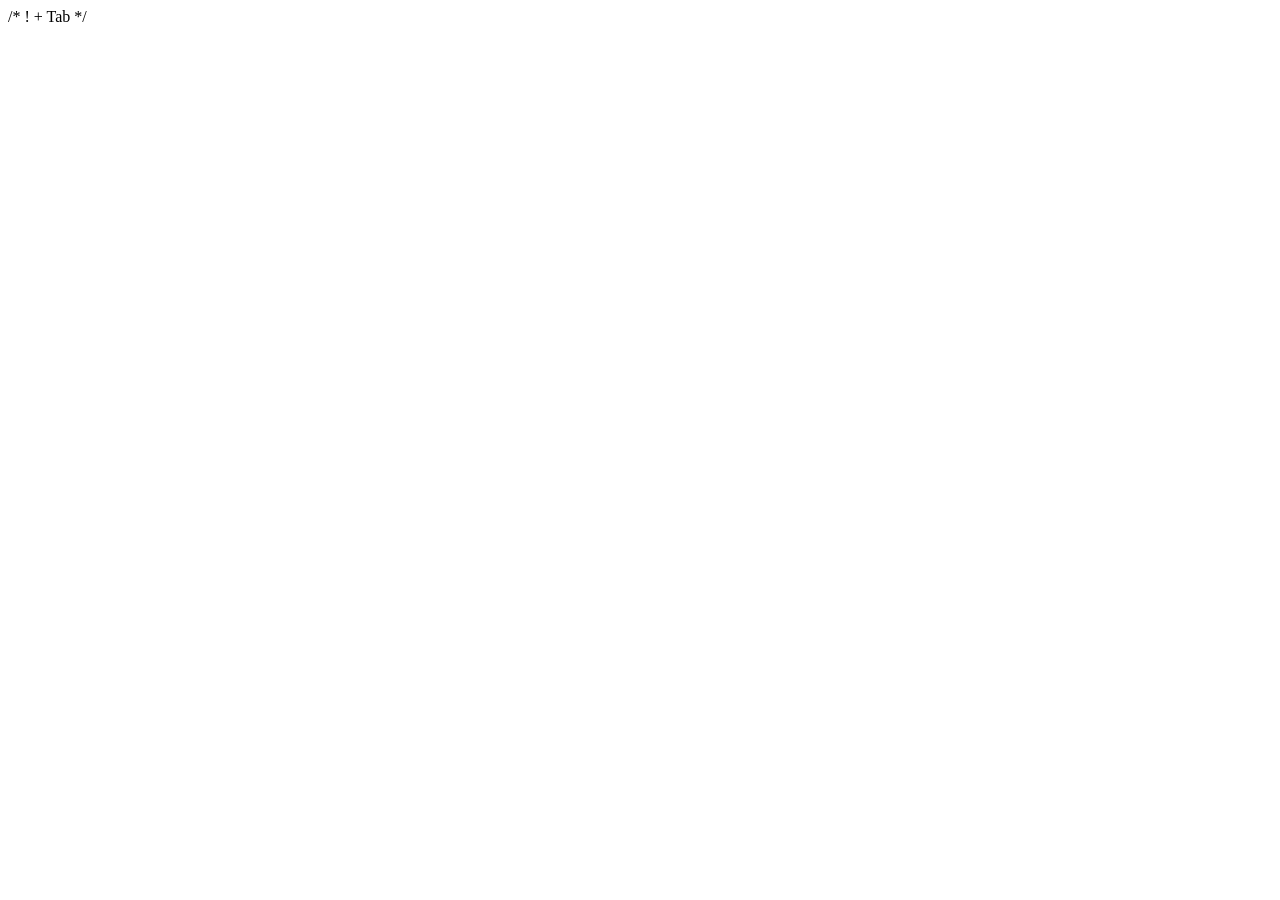
==== startup-matchmaker/starter_code/index.html @ 236b739c "first commit" ====
/* ! + Tab */
<!DOCTYPE html>
<html lang="en">
<head>
    <meta charset="UTF-8">
    <meta name="viewport" content="width=device-width, initial-scale=1.0">
    <title>Document</title>
</head>
<body>
    
</body>
</html>
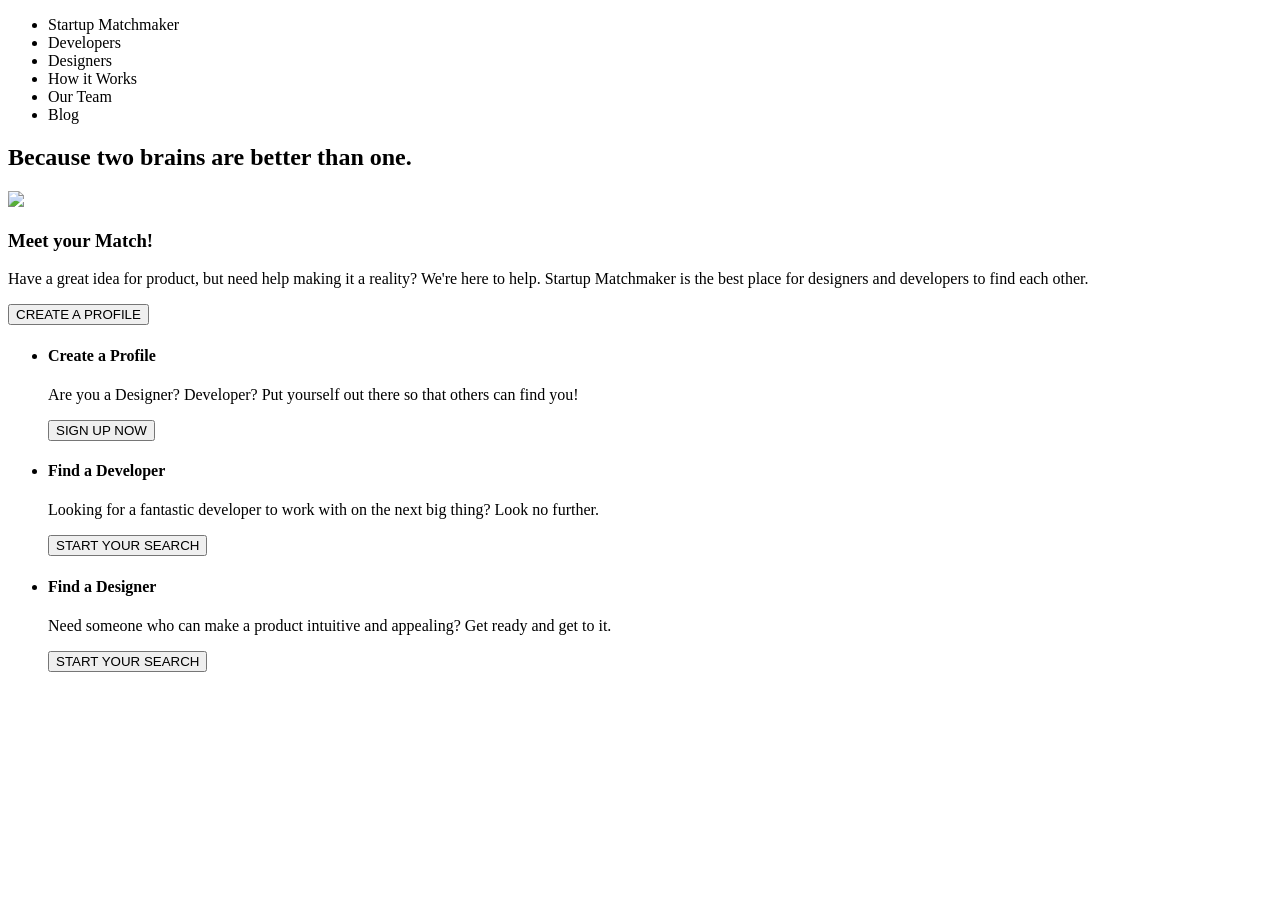
==== commit 95b59f32: "Second commit" ====
--- a/startup-matchmaker/starter_code/index.html
+++ b/startup-matchmaker/starter_code/index.html
@@ -1,5 +1,4 @@
 
-/* ! + Tab */
 <!DOCTYPE html>
 <html lang="en">
 <head>
@@ -8,6 +7,41 @@
     <title>Document</title>
 </head>
 <body>
-    
+    <nav>
+        <ul>
+            <li>Startup Matchmaker</li>
+            <li>Developers</li>
+            <li>Designers</li>
+            <li>How it Works</li>
+            <li>Our Team</li>
+            <li>Blog</li>
+        </ul>
+    </nav>
+    <h2>Because two brains are better than one.</h2>
+    <article>
+        <img src="images/coworking.jpg">
+        <h3>Meet your Match!</h3>
+        <p>Have a great idea for product, but need help making it a reality? We're here to help. Startup Matchmaker is the best place for designers and developers to find each other.</p>
+        <button>CREATE A PROFILE</button>
+    </article>
+    <nav>
+        <ul>
+            <li>
+                <h4>Create a Profile</h4>
+                <p>Are you a Designer? Developer? Put yourself out there so that others can find you!</p>
+                <button>SIGN UP NOW</button>
+            </li>
+            <li>
+                <h4>Find a Developer</h4>
+                <p>Looking for a fantastic developer to work with on the next big thing? Look no further.</p>
+                <button>START YOUR SEARCH</button>
+            </li>
+            <li>
+                <h4>Find a Designer</h4>
+                <p>Need someone who can make a product intuitive and appealing? Get ready and get to it.</p>
+                <button>START YOUR SEARCH</button>
+            </li>
+        </ul>
+    </nav>
 </body>
 </html>
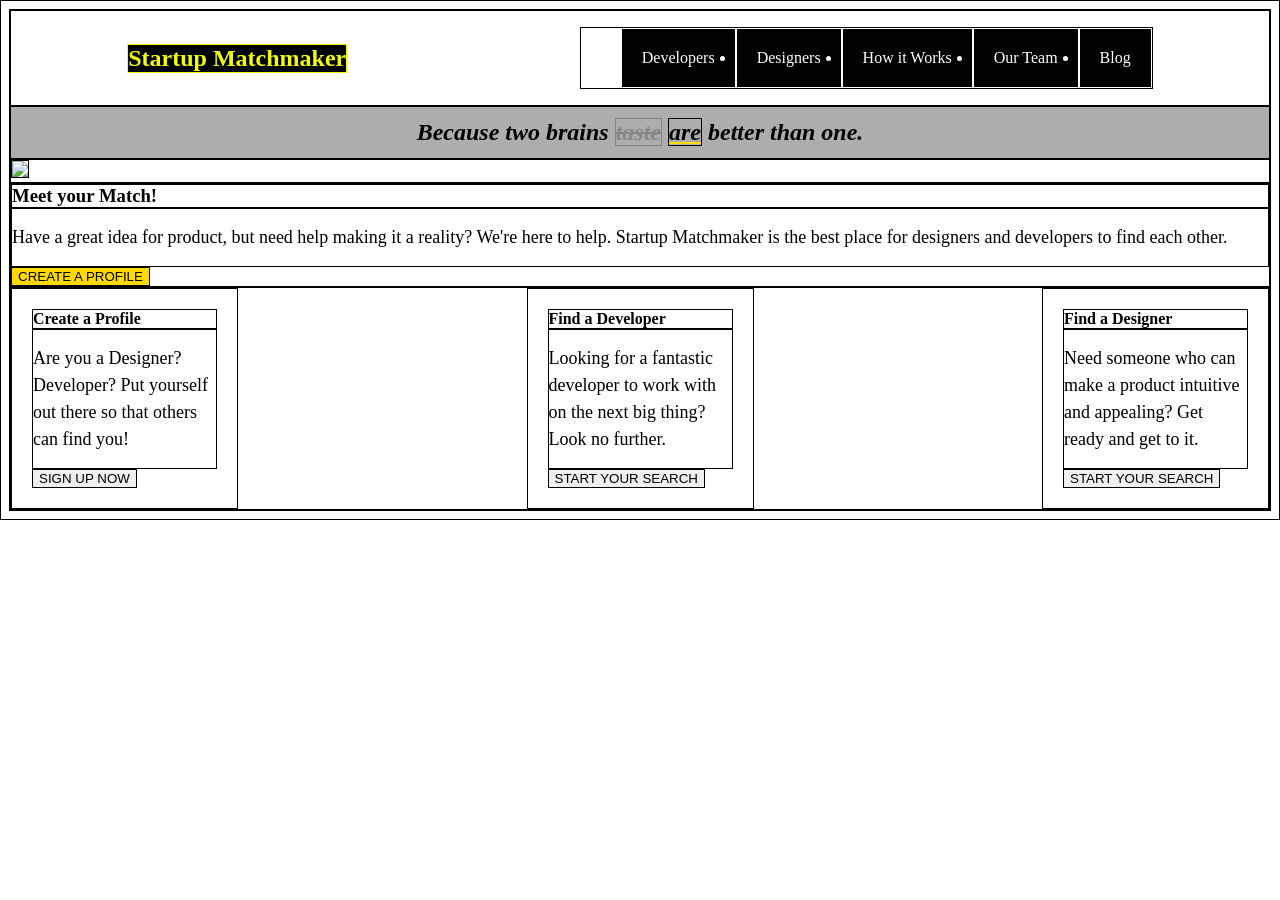
==== commit 9f5d4d3b: "hw commit" ====
--- a/startup-matchmaker/starter_code/index.html
+++ b/startup-matchmaker/starter_code/index.html
@@ -4,44 +4,46 @@
 <head>
     <meta charset="UTF-8">
     <meta name="viewport" content="width=device-width, initial-scale=1.0">
+    <link rel="stylesheet" href="css/styles.css">
     <title>Document</title>
 </head>
 <body>
-    <nav>
+    
+    <nav class="ListContainer">
+        <h1>Startup Matchmaker</h1>
         <ul>
-            <li>Startup Matchmaker</li>
-            <li>Developers</li>
-            <li>Designers</li>
-            <li>How it Works</li>
-            <li>Our Team</li>
-            <li>Blog</li>
+            <li class="ItemContainer" class="developer">Developers</li>
+            <li class="ItemContainer" class="designer">Designers</li>
+            <li class="ItemContainer">How it Works</li>
+            <li class="ItemContainer">Our Team</li>
+            <li class="ItemContainer">Blog</li>
         </ul>
     </nav>
-    <h2>Because two brains are better than one.</h2>
+    <h2>Because two brains <span class="taste">taste</span> <span class="are">are</span> better than one.</h2>
+    <div>
+        <img src="images/coworking.jpg"/>
+    </div>
     <article>
-        <img src="images/coworking.jpg">
-        <h3>Meet your Match!</h3>
+         <h3>Meet your Match!</h3>
         <p>Have a great idea for product, but need help making it a reality? We're here to help. Startup Matchmaker is the best place for designers and developers to find each other.</p>
-        <button>CREATE A PROFILE</button>
+        <button class="create">CREATE A PROFILE</button>
     </article>
-    <nav>
-        <ul>
-            <li>
+    <nav class = "ListContainer2">
+            <div class="ItemContainer2">
                 <h4>Create a Profile</h4>
                 <p>Are you a Designer? Developer? Put yourself out there so that others can find you!</p>
                 <button>SIGN UP NOW</button>
-            </li>
-            <li>
+            </div>
+            <div class="ItemContainer2">
                 <h4>Find a Developer</h4>
                 <p>Looking for a fantastic developer to work with on the next big thing? Look no further.</p>
                 <button>START YOUR SEARCH</button>
-            </li>
-            <li>
+            </div>
+            <div class="ItemContainer2">
                 <h4>Find a Designer</h4>
                 <p>Need someone who can make a product intuitive and appealing? Get ready and get to it.</p>
                 <button>START YOUR SEARCH</button>
-            </li>
-        </ul>
+            </div>
     </nav>
 </body>
 </html>
--- a/startup-matchmaker/starter_code/css/styles.css
+++ b/startup-matchmaker/starter_code/css/styles.css
@@ -0,0 +1,113 @@
+/* ################################################## */
+/* ########### Global classes / overrides ########### */
+/* ################################################## */
+h1, h2, h3, h4, h5, h6, p {
+    margin: 0;
+  }
+  
+  p {
+    font-size: 18px;
+    line-height: 1.5;
+    padding: 15px 0;
+  }
+  
+  /* Fonts, classes are so I can reuse the styles on a variety of elements */
+  .merriweather { font-family: 'Merriweather', serif; }
+  .oswald { font-family: 'Oswald', sans-serif; }
+  .lato { font-family: 'Lato', sans-serif; }
+  
+  /* Colors */
+  /* Dark yellow: #f2ff00 */
+  /* Lighter yellow: #ffd900 */
+  /* Light gray: #adadad */
+  /* Medium gray: #878787 */
+  
+  /* Background Image */
+  /* https://s3-us-west-2.amazonaws.com/s.cdpn.io/2522641/coworking.jpg */
+
+
+
+  @import url('https://fonts.googleapis.com/css2?family=Lato&family=Merriweather&family=Oswald&display=swap');
+
+
+  * { 
+    border: 1px solid;
+  }
+
+  h1 {
+    font-family: 'Merriweather', serif;
+    color: #f2ff00;
+    background-color: black;
+  }
+
+  li {
+    background-color: black;
+    color: white;
+  }
+
+  .developer{
+    font-weight: 700px;
+  }
+
+  h2 {
+    font-style: italic;
+    font-family: "Merriweather";
+    background-color: #adadad ;
+    text-align: center;
+    padding: 12px;
+  }
+
+  .taste {
+    color: #878787;
+    text-decoration: line-through;
+  }
+
+  .are {
+    text-decoration: underline;
+    text-decoration-color: #ffd900;
+  }
+
+  .create {
+    color: black;
+    background-color: #ffd900;
+  }
+
+  buttom {
+    background-color: #878787;
+  }
+
+  nav.ListContainer {
+    display: flex;
+    align-items: center;
+    justify-content: space-around;
+  }
+
+  nav.ListContainer ul {
+    display: flex;
+    align-items: center;
+    justify-content: space-between;
+  }
+
+  li.ItemContainer {
+    max-width: 185px;
+    padding: 20px;
+    text-align: center;
+  }
+
+  nav.ListContainer2 {
+    display: flex;
+    align-items: center;
+    justify-content: space-between;
+  }
+div.ItemContainer2 {
+  max-width: 185px;
+  padding: 20px;
+  text-align: left;
+}
+   
+
+
+
+
+
+  
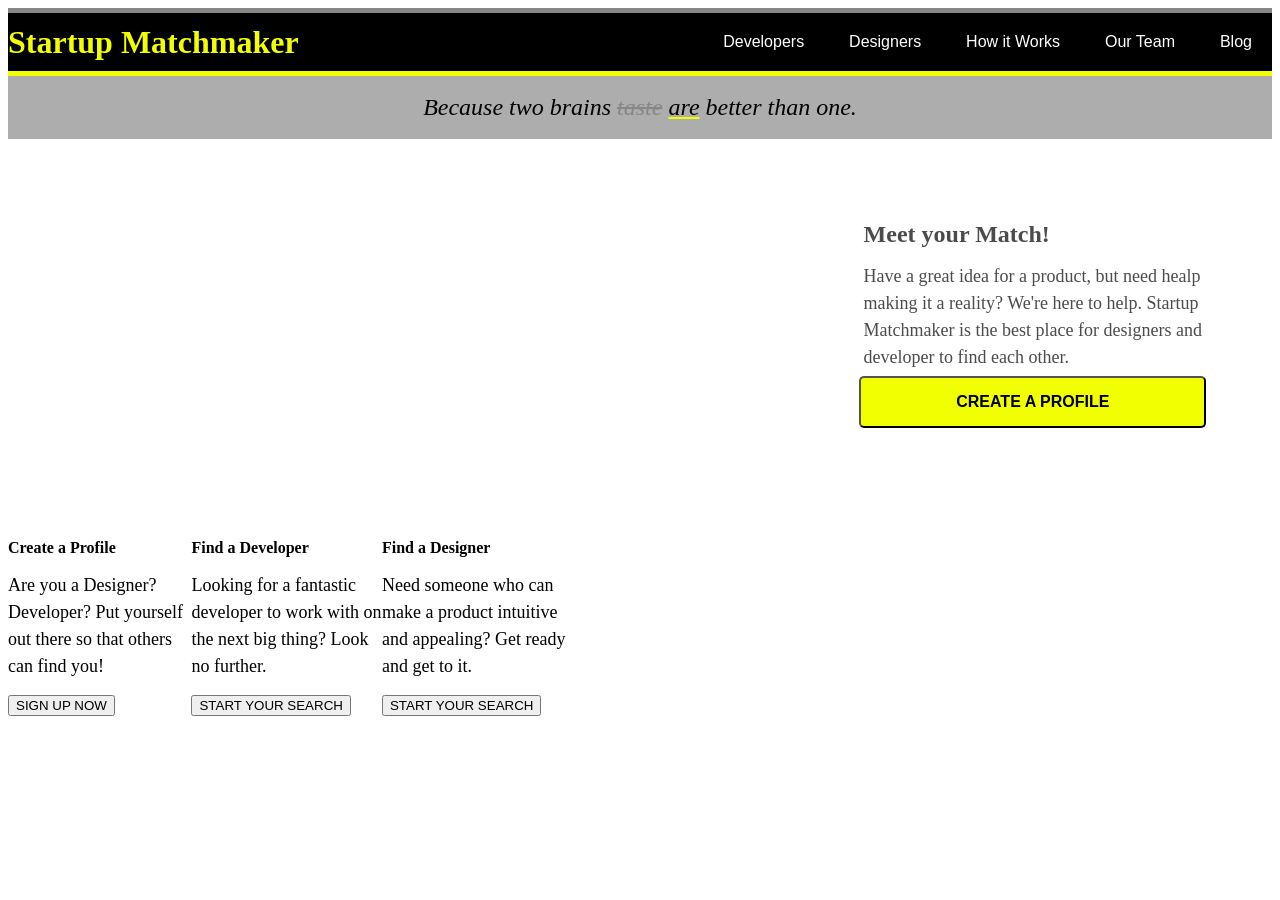
==== commit 79361d5a: "final changes" ====
--- a/startup-matchmaker/starter_code/index.html
+++ b/startup-matchmaker/starter_code/index.html
@@ -8,26 +8,44 @@
     <title>Document</title>
 </head>
 <body>
+    <header>
+        <h1>Startup Matchmaker</h1>
+        <nav class="oswald">
+            <a href ="">Developers</a>
+            <a href ="">Designers</a>
+            <a href ="">How it Works</a>
+            <a href ="">Our Team</a>
+            <a href ="">Blog</a>
+        </nav>
+    </header>
     
-    <nav class="ListContainer">
-        <h1>Startup Matchmaker</h1>
-        <ul>
-            <li class="ItemContainer" class="developer">Developers</li>
-            <li class="ItemContainer" class="designer">Designers</li>
-            <li class="ItemContainer">How it Works</li>
-            <li class="ItemContainer">Our Team</li>
-            <li class="ItemContainer">Blog</li>
-        </ul>
-    </nav>
-    <h2>Because two brains <span class="taste">taste</span> <span class="are">are</span> better than one.</h2>
-    <div>
-        <img src="images/coworking.jpg"/>
-    </div>
-    <article>
-         <h3>Meet your Match!</h3>
-        <p>Have a great idea for product, but need help making it a reality? We're here to help. Startup Matchmaker is the best place for designers and developers to find each other.</p>
-        <button class="create">CREATE A PROFILE</button>
-    </article>
+    <main>
+        <div class="merriweather">
+         <h2 class="banner">Because two brains <span class="strike">taste</span> <span class="underline">are</span> better than one.</h2>   
+        </div>
+        <div class="matchProfileBox">
+            <div class="match">
+                <section>
+                    <h2>Meet your Match!</h2>
+                    <p>
+                        Have a great idea for a product, but need healp <br/>
+                        making it a reality? We're here to help. Startup <br/>
+                        Matchmaker is the best place for designers and <br/>
+                        developer to find each other.
+                    </p>
+                </section>
+                <button class="firstButton">CREATE A PROFILE</button>
+            </div>
+        </div>
+    </main>    
+            
+    
+    
+    
+
+
+        
+        
     <nav class = "ListContainer2">
             <div class="ItemContainer2">
                 <h4>Create a Profile</h4>
--- a/startup-matchmaker/starter_code/css/styles.css
+++ b/startup-matchmaker/starter_code/css/styles.css
@@ -10,7 +10,121 @@
     line-height: 1.5;
     padding: 15px 0;
   }
+
+  header {
+    display: flex;
+    justify-content: space-between;
+    background-color: black;
+    align-items: center;
+    border-top: 5px solid #878787;
+    border-bottom: 5px solid #f2ff00;
+  }
+
+  h1 {
+    color: #f2ff00;
+  }
+
+  nav {
+    display: flex;
+    justify-content: space-between;
+    width: 45%;
+    align-items: center;
+  }
+
+  a {
+    color: white;
+    text-decoration: none;
+    display: block;
+    padding: 20px;
+  }
+
+  .banner {
+    background-color: #adadad;
+    text-align: center;
+    padding: 18px;
+    font-weight: normal;
+    font-style: italic;
+  }
+
+  .strike {
+    color: #878787;
+    text-decoration: line-through;
+  }
   
+  .underline {
+    text-decoration: underline solid #f2ff00;
+  }
+
+  .matchProfileBox {
+    background-image: url(https://s3-us-west-2.amazonaws.com/s.cdpn.io/2522641/coworking.jpg);
+    background-size: cover;
+    background-position: 0px;
+    height: 400px;
+    display: flex;
+    justify-content: flex-end;
+    align-items: center;
+  }
+
+.match {
+  display: flex;
+  flex-direction: column;
+  align-items: center;
+}
+
+section {
+  background-color: white;
+  padding: 40px 30px;
+  opacity: 0.7;
+  margin: 40px;
+}
+
+.firstButton {
+  text-transform: uppercase;
+  font-weight: bold;
+  padding: 15px 95px;
+  font-size: 16px;
+  border-radius: 5px;
+  background-color: #f2ff00;
+  position: relative; 
+  bottom: 100px;
+  margin: 10px; 
+}
+
+#chooseLink {
+  display: flex;
+  flex-direction: row;
+  align-items: center;
+  }
+  .box {
+    flex: 1;
+    display: flex;
+    flex-direction: column;
+    padding: 50px;
+    border-left: 1px dotted #adadad; 
+  }
+
+  .bottomButton{
+    background-color: #adadad;
+    position: normal;
+    text-align: center;
+    padding: 15px;
+    font-size: 16px;
+    font-weight: bold;
+    text-transform: uppercase;
+    border-radius: 5px;
+  }
+  /* Fonts, classes are so I can reuse the styles on a variety of elements */
+  .merriweather { font-family: 'Merriweather', serif; }
+  .oswald { font-family: 'Oswald', sans-serif; }
+  .lato { font-family: 'Lato', sans-serif; }
+   
+  footer {
+    color: white;
+    background-color: black;
+    padding: 10px 50px;
+  }
+
+
   /* Fonts, classes are so I can reuse the styles on a variety of elements */
   .merriweather { font-family: 'Merriweather', serif; }
   .oswald { font-family: 'Oswald', sans-serif; }
@@ -27,87 +141,8 @@
 
 
 
-  @import url('https://fonts.googleapis.com/css2?family=Lato&family=Merriweather&family=Oswald&display=swap');
 
 
-  * { 
-    border: 1px solid;
-  }
-
-  h1 {
-    font-family: 'Merriweather', serif;
-    color: #f2ff00;
-    background-color: black;
-  }
-
-  li {
-    background-color: black;
-    color: white;
-  }
-
-  .developer{
-    font-weight: 700px;
-  }
-
-  h2 {
-    font-style: italic;
-    font-family: "Merriweather";
-    background-color: #adadad ;
-    text-align: center;
-    padding: 12px;
-  }
-
-  .taste {
-    color: #878787;
-    text-decoration: line-through;
-  }
-
-  .are {
-    text-decoration: underline;
-    text-decoration-color: #ffd900;
-  }
-
-  .create {
-    color: black;
-    background-color: #ffd900;
-  }
-
-  buttom {
-    background-color: #878787;
-  }
-
-  nav.ListContainer {
-    display: flex;
-    align-items: center;
-    justify-content: space-around;
-  }
-
-  nav.ListContainer ul {
-    display: flex;
-    align-items: center;
-    justify-content: space-between;
-  }
-
-  li.ItemContainer {
-    max-width: 185px;
-    padding: 20px;
-    text-align: center;
-  }
-
-  nav.ListContainer2 {
-    display: flex;
-    align-items: center;
-    justify-content: space-between;
-  }
-div.ItemContainer2 {
-  max-width: 185px;
-  padding: 20px;
-  text-align: left;
-}
-   
-
-
-
-
+  
 
   
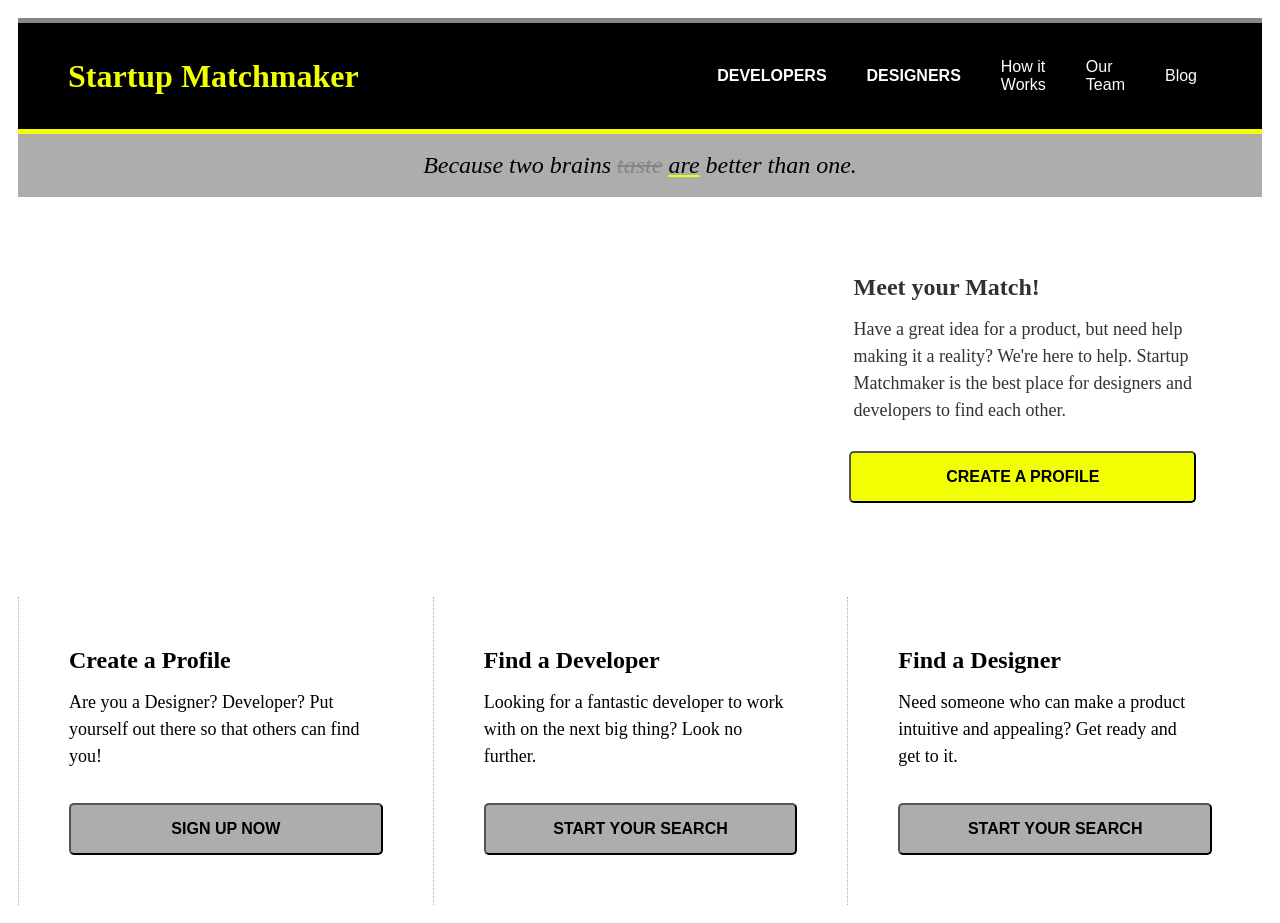
==== commit 42b2536d: "corrected" ====
--- a/startup-matchmaker/starter_code/index.html
+++ b/startup-matchmaker/starter_code/index.html
@@ -1,67 +1,74 @@
-
 <!DOCTYPE html>
 <html lang="en">
 <head>
     <meta charset="UTF-8">
     <meta name="viewport" content="width=device-width, initial-scale=1.0">
+    <title>Document</title>
     <link rel="stylesheet" href="css/styles.css">
-    <title>Document</title>
 </head>
 <body>
     <header>
-        <h1>Startup Matchmaker</h1>
-        <nav class="oswald">
-            <a href ="">Developers</a>
-            <a href ="">Designers</a>
-            <a href ="">How it Works</a>
-            <a href ="">Our Team</a>
-            <a href ="">Blog</a>
-        </nav>
+		<h1>Startup Matchmaker</h1>
+		<nav>
+		<!-- <h1 class="merriweather">Startup Matchmaker</h1> -->
+		<nav class="oswald">
+      <a href="developers.html" class="bold">Developers</a>
+      <a href="designers.html" class="bold">Designers</a>		
+      <a href="how.html">How it Works</a>			
+      <a href="team.html">Our Team</a>			
+      <a href="blog.html">Blog</a>
+		</nav>
     </header>
-    
+
     <main>
         <div class="merriweather">
-         <h2 class="banner">Because two brains <span class="strike">taste</span> <span class="underline">are</span> better than one.</h2>   
+            <h2 class="banner">Because two brains <span class="strike">taste</span> <span class="underline">are</span> better than one.</h2>
         </div>
         <div class="matchProfileBox">
             <div class="match">
-                <section>
-                    <h2>Meet your Match!</h2>
-                    <p>
-                        Have a great idea for a product, but need healp <br/>
-                        making it a reality? We're here to help. Startup <br/>
-                        Matchmaker is the best place for designers and <br/>
-                        developer to find each other.
-                    </p>
-                </section>
-                <button class="firstButton">CREATE A PROFILE</button>
+            <section>
+                <h2>Meet your Match!</h2>
+                <p>Have a great idea for a product, but need help 
+                    <br>
+                    making it a reality? We're here to help. Startup 
+                    <br>
+                    Matchmaker is the best place for designers and 
+                    <br>
+                    developers to find each other.
+                </p>
+             </section>
+             <button class="firstButton">Create A Profile</button>
+             </div>
+        </div>
+        <div id="chooseLink">
+            <div class="merriweather box">
+                <h2>Create a Profile</h2>
+                <p>Are you a Designer? Developer? Put <br>yourself out there
+                    so that others can find<br> you!
+                </p>
+                <br>
+                <button class="oswald bottomButton">Sign Up Now</button>
+            </div>
+            <div class="box">
+                <h2>Find a Developer</h2>
+                <p>Looking for a fantastic developer to work<br> with on the next
+                    big thing? Look no<br> further.
+                </p>
+                <br>
+                <button class="oswald bottomButton">Start Your Search</button>
+            </div>
+            <div class="box">
+                <h2>Find a Designer</h2>
+                <p>Need someone who can make a product<br> intuitive and appealing?
+                    Get ready and<br> get to it.
+                </p>
+                <br>
+                <button class="oswald bottomButton">Start Your Search</button>
             </div>
         </div>
-    </main>    
-            
+        
+
+    </main>
     
-    
-    
-
-
-        
-        
-    <nav class = "ListContainer2">
-            <div class="ItemContainer2">
-                <h4>Create a Profile</h4>
-                <p>Are you a Designer? Developer? Put yourself out there so that others can find you!</p>
-                <button>SIGN UP NOW</button>
-            </div>
-            <div class="ItemContainer2">
-                <h4>Find a Developer</h4>
-                <p>Looking for a fantastic developer to work with on the next big thing? Look no further.</p>
-                <button>START YOUR SEARCH</button>
-            </div>
-            <div class="ItemContainer2">
-                <h4>Find a Designer</h4>
-                <p>Need someone who can make a product intuitive and appealing? Get ready and get to it.</p>
-                <button>START YOUR SEARCH</button>
-            </div>
-    </nav>
 </body>
 </html>
--- a/startup-matchmaker/starter_code/css/styles.css
+++ b/startup-matchmaker/starter_code/css/styles.css
@@ -1,144 +1,127 @@
-/* ################################################## */
-/* ########### Global classes / overrides ########### */
-/* ################################################## */
 h1, h2, h3, h4, h5, h6, p {
-    margin: 0;
-  }
-  
-  p {
-    font-size: 18px;
-    line-height: 1.5;
-    padding: 15px 0;
-  }
+  margin: 0;
+}
+body {
+  padding: 10px;
+}
 
-  header {
-    display: flex;
-    justify-content: space-between;
-    background-color: black;
-    align-items: center;
-    border-top: 5px solid #878787;
-    border-bottom: 5px solid #f2ff00;
-  }
+header {
+  display: flex;
+  justify-content: space-between;
+  align-items: center;
+  border-top: 5px solid #878787 ;
+  border-bottom: 5px solid #f2ff00;
+  padding: 15px 50px;
+  background-color: black;
+}
+h1 {
+  color: #f2ff00;
+}
+nav {
+  width: 45%;
+  display: flex;
+  justify-content: space-between;
+  align-items: center;
+}
+a {
+  color: white;
+  text-decoration: none;
+  display: block;
+  padding: 20px;
+}
+.bold {
+  text-transform: uppercase;
+  font-weight: bold;
+}
 
-  h1 {
-    color: #f2ff00;
-  }
+.banner {
+  background-color: #adadad;
+  text-align: center;
+  padding: 18px 0px;
+  font-weight: normal;
+  font-style: italic;
+}
+.strike {
+  color: #878787;
+  text-decoration: line-through;
+}
+.underline {
+  text-decoration: underline solid #f2ff00;
+}
+p { 
+  font-size: 18px;
+  line-height: 1.5;
+  padding: 15px 0;
+}
+.matchProfileBox {
+  background-image: url("https://s3-us-west-2.amazonaws.com/s.cdpn.io/2522641/coworking.jpg");
+  background-size: cover;
+  background-position: 0px -300px;
+  height: 400px;
+  display: flex;
+  justify-content: flex-end;
+  align-items: center;
 
-  nav {
-    display: flex;
-    justify-content: space-between;
-    width: 45%;
-    align-items: center;
-  }
-
-  a {
-    color: white;
-    text-decoration: none;
-    display: block;
-    padding: 20px;
-  }
-
-  .banner {
-    background-color: #adadad;
-    text-align: center;
-    padding: 18px;
-    font-weight: normal;
-    font-style: italic;
-  }
-
-  .strike {
-    color: #878787;
-    text-decoration: line-through;
-  }
-  
-  .underline {
-    text-decoration: underline solid #f2ff00;
-  }
-
-  .matchProfileBox {
-    background-image: url(https://s3-us-west-2.amazonaws.com/s.cdpn.io/2522641/coworking.jpg);
-    background-size: cover;
-    background-position: 0px;
-    height: 400px;
-    display: flex;
-    justify-content: flex-end;
-    align-items: center;
-  }
-
+}
+section {
+  background-color: white; 
+  padding: 40px 30px;
+  padding-bottom: 100px;
+  opacity: 0.8;
+  margin: 40px;
+  margin-top: 150px;
+}
 .match {
   display: flex;
   flex-direction: column;
   align-items: center;
 }
-
-section {
-  background-color: white;
-  padding: 40px 30px;
-  opacity: 0.7;
-  margin: 40px;
-}
-
 .firstButton {
   text-transform: uppercase;
   font-weight: bold;
+  text-align: center;
+  background-color: #f2ff00;
   padding: 15px 95px;
+  font-size: 16px; 
+  position: relative;
+  margin: 40px;
+  bottom: 10.5em;
+  border-radius: 5px;
+}
+#chooseLink {
+display: flex;
+flex-direction: row;
+align-items: center;
+}
+.box {
+  flex: 1;
+  display: flex;
+  flex-direction: column;
+  padding: 50px;
+  border-left: 1px dotted #adadad; 
+
+}
+.bottomButton{
+  background-color: #adadad;
+  position: normal;
+  text-align: center;
+  padding: 15px;
   font-size: 16px;
+  font-weight: bold;
+  text-transform: uppercase;
   border-radius: 5px;
-  background-color: #f2ff00;
-  position: relative; 
-  bottom: 100px;
-  margin: 10px; 
 }
-
-#chooseLink {
-  display: flex;
-  flex-direction: row;
-  align-items: center;
-  }
-  .box {
-    flex: 1;
-    display: flex;
-    flex-direction: column;
-    padding: 50px;
-    border-left: 1px dotted #adadad; 
-  }
-
-  .bottomButton{
-    background-color: #adadad;
-    position: normal;
-    text-align: center;
-    padding: 15px;
-    font-size: 16px;
-    font-weight: bold;
-    text-transform: uppercase;
-    border-radius: 5px;
-  }
-  /* Fonts, classes are so I can reuse the styles on a variety of elements */
-  .merriweather { font-family: 'Merriweather', serif; }
-  .oswald { font-family: 'Oswald', sans-serif; }
-  .lato { font-family: 'Lato', sans-serif; }
-   
-  footer {
-    color: white;
-    background-color: black;
-    padding: 10px 50px;
-  }
-
-
-  /* Fonts, classes are so I can reuse the styles on a variety of elements */
-  .merriweather { font-family: 'Merriweather', serif; }
-  .oswald { font-family: 'Oswald', sans-serif; }
-  .lato { font-family: 'Lato', sans-serif; }
+/* Fonts, classes are so I can reuse the styles on a variety of elements */
+.merriweather { font-family: 'Merriweather', serif; }
+.oswald { font-family: 'Oswald', sans-serif; }
+.lato { font-family: 'Lato', sans-serif; }
+ 
+footer {
+  color: white;
+  background-color: black;
+  padding: 10px 50px;
   
-  /* Colors */
-  /* Dark yellow: #f2ff00 */
-  /* Lighter yellow: #ffd900 */
-  /* Light gray: #adadad */
-  /* Medium gray: #878787 */
-  
-  /* Background Image */
-  /* https://s3-us-west-2.amazonaws.com/s.cdpn.io/2522641/coworking.jpg */
-
+}
 
 
 
